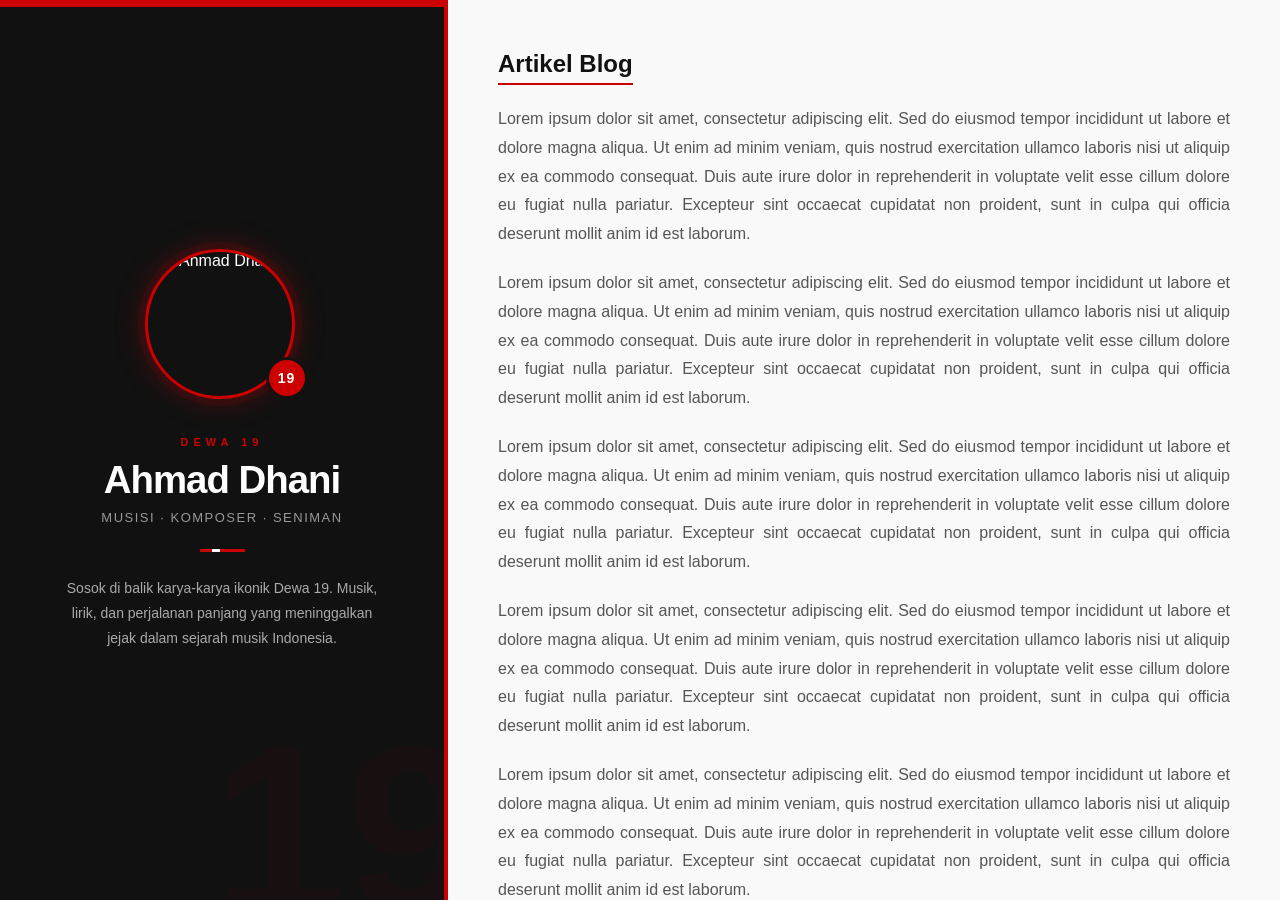
==== blog.html @ 9fcaa922 "init 2" ====
<!doctype html>
<html lang="id">
    <head>
        <meta charset="UTF-8" />
        <meta name="viewport" content="width=device-width, initial-scale=1.0" />
        <title>Ahmad Dhani - Portofolio</title>
        <link rel="stylesheet" href="blog.css" />
    </head>
    <body>
        <div class="container">
            <aside class="sidebar">
                <div class="profile-wrapper">
                    <img
                        src="https://ui-avatars.com/api/?name=Ahmad+Dhani&background=cc0000&color=fff&size=150"
                        alt="Ahmad Dhani"
                        class="profile-img"
                    />
                    <span class="profile-number">19</span>
                </div>

                <div class="sidebar-content">
                    <span class="eyebrow">DEWA 19</span>

                    <h1>Ahmad Dhani</h1>

                    <h2>Musisi · Komposer · Seniman</h2>

                    <div class="divider"></div>

                    <p>
                        Sosok di balik karya-karya ikonik Dewa 19. Musik, lirik, dan perjalanan
                        panjang yang meninggalkan jejak dalam sejarah musik Indonesia.
                    </p>
                </div>
            </aside>

            <main class="main-content">
                <!-- ngoding untuk landing, cv dan blog disini -->
                <!-- lorem ipsum hapusin semua kalau udah -->
                <h3>Artikel Blog</h3>

                <p>
                    Lorem ipsum dolor sit amet, consectetur adipiscing elit. Sed do eiusmod tempor
                    incididunt ut labore et dolore magna aliqua. Ut enim ad minim veniam, quis
                    nostrud exercitation ullamco laboris nisi ut aliquip ex ea commodo consequat.
                    Duis aute irure dolor in reprehenderit in voluptate velit esse cillum dolore eu
                    fugiat nulla pariatur. Excepteur sint occaecat cupidatat non proident, sunt in
                    culpa qui officia deserunt mollit anim id est laborum.
                </p>
                <p>
                    Lorem ipsum dolor sit amet, consectetur adipiscing elit. Sed do eiusmod tempor
                    incididunt ut labore et dolore magna aliqua. Ut enim ad minim veniam, quis
                    nostrud exercitation ullamco laboris nisi ut aliquip ex ea commodo consequat.
                    Duis aute irure dolor in reprehenderit in voluptate velit esse cillum dolore eu
                    fugiat nulla pariatur. Excepteur sint occaecat cupidatat non proident, sunt in
                    culpa qui officia deserunt mollit anim id est laborum.
                </p>
                <p>
                    Lorem ipsum dolor sit amet, consectetur adipiscing elit. Sed do eiusmod tempor
                    incididunt ut labore et dolore magna aliqua. Ut enim ad minim veniam, quis
                    nostrud exercitation ullamco laboris nisi ut aliquip ex ea commodo consequat.
                    Duis aute irure dolor in reprehenderit in voluptate velit esse cillum dolore eu
                    fugiat nulla pariatur. Excepteur sint occaecat cupidatat non proident, sunt in
                    culpa qui officia deserunt mollit anim id est laborum.
                </p>
                <p>
                    Lorem ipsum dolor sit amet, consectetur adipiscing elit. Sed do eiusmod tempor
                    incididunt ut labore et dolore magna aliqua. Ut enim ad minim veniam, quis
                    nostrud exercitation ullamco laboris nisi ut aliquip ex ea commodo consequat.
                    Duis aute irure dolor in reprehenderit in voluptate velit esse cillum dolore eu
                    fugiat nulla pariatur. Excepteur sint occaecat cupidatat non proident, sunt in
                    culpa qui officia deserunt mollit anim id est laborum.
                </p>
                <p>
                    Lorem ipsum dolor sit amet, consectetur adipiscing elit. Sed do eiusmod tempor
                    incididunt ut labore et dolore magna aliqua. Ut enim ad minim veniam, quis
                    nostrud exercitation ullamco laboris nisi ut aliquip ex ea commodo consequat.
                    Duis aute irure dolor in reprehenderit in voluptate velit esse cillum dolore eu
                    fugiat nulla pariatur. Excepteur sint occaecat cupidatat non proident, sunt in
                    culpa qui officia deserunt mollit anim id est laborum.
                </p>
                <p>
                    Lorem ipsum dolor sit amet, consectetur adipiscing elit. Sed do eiusmod tempor
                    incididunt ut labore et dolore magna aliqua. Ut enim ad minim veniam, quis
                    nostrud exercitation ullamco laboris nisi ut aliquip ex ea commodo consequat.
                    Duis aute irure dolor in reprehenderit in voluptate velit esse cillum dolore eu
                    fugiat nulla pariatur. Excepteur sint occaecat cupidatat non proident, sunt in
                    culpa qui officia deserunt mollit anim id est laborum.
                </p>
                <p>
                    Lorem ipsum dolor sit amet, consectetur adipiscing elit. Sed do eiusmod tempor
                    incididunt ut labore et dolore magna aliqua. Ut enim ad minim veniam, quis
                    nostrud exercitation ullamco laboris nisi ut aliquip ex ea commodo consequat.
                    Duis aute irure dolor in reprehenderit in voluptate velit esse cillum dolore eu
                    fugiat nulla pariatur. Excepteur sint occaecat cupidatat non proident, sunt in
                    culpa qui officia deserunt mollit anim id est laborum.
                </p>
                <p>
                    Lorem ipsum dolor sit amet, consectetur adipiscing elit. Sed do eiusmod tempor
                    incididunt ut labore et dolore magna aliqua. Ut enim ad minim veniam, quis
                    nostrud exercitation ullamco laboris nisi ut aliquip ex ea commodo consequat.
                    Duis aute irure dolor in reprehenderit in voluptate velit esse cillum dolore eu
                    fugiat nulla pariatur. Excepteur sint occaecat cupidatat non proident, sunt in
                    culpa qui officia deserunt mollit anim id est laborum.
                </p>
                <p>
                    Lorem ipsum dolor sit amet, consectetur adipiscing elit. Sed do eiusmod tempor
                    incididunt ut labore et dolore magna aliqua. Ut enim ad minim veniam, quis
                    nostrud exercitation ullamco laboris nisi ut aliquip ex ea commodo consequat.
                    Duis aute irure dolor in reprehenderit in voluptate velit esse cillum dolore eu
                    fugiat nulla pariatur. Excepteur sint occaecat cupidatat non proident, sunt in
                    culpa qui officia deserunt mollit anim id est laborum.
                </p>
                <p>
                    Lorem ipsum dolor sit amet, consectetur adipiscing elit. Sed do eiusmod tempor
                    incididunt ut labore et dolore magna aliqua. Ut enim ad minim veniam, quis
                    nostrud exercitation ullamco laboris nisi ut aliquip ex ea commodo consequat.
                    Duis aute irure dolor in reprehenderit in voluptate velit esse cillum dolore eu
                    fugiat nulla pariatur. Excepteur sint occaecat cupidatat non proident, sunt in
                    culpa qui officia deserunt mollit anim id est laborum.
                </p>
                <p>
                    Lorem ipsum dolor sit amet, consectetur adipiscing elit. Sed do eiusmod tempor
                    incididunt ut labore et dolore magna aliqua. Ut enim ad minim veniam, quis
                    nostrud exercitation ullamco laboris nisi ut aliquip ex ea commodo consequat.
                    Duis aute irure dolor in reprehenderit in voluptate velit esse cillum dolore eu
                    fugiat nulla pariatur. Excepteur sint occaecat cupidatat non proident, sunt in
                    culpa qui officia deserunt mollit anim id est laborum.
                </p>
                <p>
                    Lorem ipsum dolor sit amet, consectetur adipiscing elit. Sed do eiusmod tempor
                    incididunt ut labore et dolore magna aliqua. Ut enim ad minim veniam, quis
                    nostrud exercitation ullamco laboris nisi ut aliquip ex ea commodo consequat.
                    Duis aute irure dolor in reprehenderit in voluptate velit esse cillum dolore eu
                    fugiat nulla pariatur. Excepteur sint occaecat cupidatat non proident, sunt in
                    culpa qui officia deserunt mollit anim id est laborum.
                </p>
                <p>
                    Lorem ipsum dolor sit amet, consectetur adipiscing elit. Sed do eiusmod tempor
                    incididunt ut labore et dolore magna aliqua. Ut enim ad minim veniam, quis
                    nostrud exercitation ullamco laboris nisi ut aliquip ex ea commodo consequat.
                    Duis aute irure dolor in reprehenderit in voluptate velit esse cillum dolore eu
                    fugiat nulla pariatur. Excepteur sint occaecat cupidatat non proident, sunt in
                    culpa qui officia deserunt mollit anim id est laborum.
                </p>
                <p>
                    Lorem ipsum dolor sit amet, consectetur adipiscing elit. Sed do eiusmod tempor
                    incididunt ut labore et dolore magna aliqua. Ut enim ad minim veniam, quis
                    nostrud exercitation ullamco laboris nisi ut aliquip ex ea commodo consequat.
                    Duis aute irure dolor in reprehenderit in voluptate velit esse cillum dolore eu
                    fugiat nulla pariatur. Excepteur sint occaecat cupidatat non proident, sunt in
                    culpa qui officia deserunt mollit anim id est laborum.
                </p>
                <p>
                    Lorem ipsum dolor sit amet, consectetur adipiscing elit. Sed do eiusmod tempor
                    incididunt ut labore et dolore magna aliqua. Ut enim ad minim veniam, quis
                    nostrud exercitation ullamco laboris nisi ut aliquip ex ea commodo consequat.
                    Duis aute irure dolor in reprehenderit in voluptate velit esse cillum dolore eu
                    fugiat nulla pariatur. Excepteur sint occaecat cupidatat non proident, sunt in
                    culpa qui officia deserunt mollit anim id est laborum.
                </p>
                <p>
                    Lorem ipsum dolor sit amet, consectetur adipiscing elit. Sed do eiusmod tempor
                    incididunt ut labore et dolore magna aliqua. Ut enim ad minim veniam, quis
                    nostrud exercitation ullamco laboris nisi ut aliquip ex ea commodo consequat.
                    Duis aute irure dolor in reprehenderit in voluptate velit esse cillum dolore eu
                    fugiat nulla pariatur. Excepteur sint occaecat cupidatat non proident, sunt in
                    culpa qui officia deserunt mollit anim id est laborum.
                </p>
                <p>
                    Lorem ipsum dolor sit amet, consectetur adipiscing elit. Sed do eiusmod tempor
                    incididunt ut labore et dolore magna aliqua. Ut enim ad minim veniam, quis
                    nostrud exercitation ullamco laboris nisi ut aliquip ex ea commodo consequat.
                    Duis aute irure dolor in reprehenderit in voluptate velit esse cillum dolore eu
                    fugiat nulla pariatur. Excepteur sint occaecat cupidatat non proident, sunt in
                    culpa qui officia deserunt mollit anim id est laborum.
                </p>
                <p>
                    Lorem ipsum dolor sit amet, consectetur adipiscing elit. Sed do eiusmod tempor
                    incididunt ut labore et dolore magna aliqua. Ut enim ad minim veniam, quis
                    nostrud exercitation ullamco laboris nisi ut aliquip ex ea commodo consequat.
                    Duis aute irure dolor in reprehenderit in voluptate velit esse cillum dolore eu
                    fugiat nulla pariatur. Excepteur sint occaecat cupidatat non proident, sunt in
                    culpa qui officia deserunt mollit anim id est laborum.
                </p>
                <p>
                    Lorem ipsum dolor sit amet, consectetur adipiscing elit. Sed do eiusmod tempor
                    incididunt ut labore et dolore magna aliqua. Ut enim ad minim veniam, quis
                    nostrud exercitation ullamco laboris nisi ut aliquip ex ea commodo consequat.
                    Duis aute irure dolor in reprehenderit in voluptate velit esse cillum dolore eu
                    fugiat nulla pariatur. Excepteur sint occaecat cupidatat non proident, sunt in
                    culpa qui officia deserunt mollit anim id est laborum.
                </p>
                <p>
                    Lorem ipsum dolor sit amet, consectetur adipiscing elit. Sed do eiusmod tempor
                    incididunt ut labore et dolore magna aliqua. Ut enim ad minim veniam, quis
                    nostrud exercitation ullamco laboris nisi ut aliquip ex ea commodo consequat.
                    Duis aute irure dolor in reprehenderit in voluptate velit esse cillum dolore eu
                    fugiat nulla pariatur. Excepteur sint occaecat cupidatat non proident, sunt in
                    culpa qui officia deserunt mollit anim id est laborum.
                </p>
                <!-- Batas 20 paragraf pertama, sisanya bisa Anda copy-paste sendiri jika ingin lebih panjang -->
            </main>
        </div>
    </body>
</html>
---- blog.css ----
* {
    margin: 0;
    padding: 0;
    box-sizing: border-box;
}

body {
    font-family: 'Segoe UI', Tahoma, Geneva, Verdana, sans-serif;
    color: #333;
    overflow: hidden;
}

.container {
    display: flex;
    height: 100vh;
    width: 100%;
}
.sidebar {
    width: 35%;
    min-height: 100vh;

    background: #111111;
    color: #ffffff;

    display: flex;
    flex-direction: column;
    justify-content: center;
    align-items: center;

    text-align: center;
    padding: 50px 30px;

    position: relative;
    overflow: hidden;

    border-right: 4px solid #cc0000;
}

.sidebar::before {
    content: '';
    position: absolute;

    top: 0;
    left: 0;

    width: 100%;
    height: 7px;

    background: #cc0000;
}

.sidebar::after {
    content: '19';

    position: absolute;
    right: -35px;
    bottom: -50px;

    font-size: 240px;
    font-weight: 900;
    line-height: 1;

    color: rgba(204, 0, 0, 0.04);

    pointer-events: none;
}

.profile-wrapper {
    position: relative;

    width: 155px;
    height: 155px;

    margin-bottom: 28px;

    z-index: 2;
}

.profile-img {
    width: 150px;
    height: 150px;

    object-fit: cover;

    border-radius: 50%;

    border: 3px solid #cc0000;

    box-shadow:
        0 0 0 7px rgba(204, 0, 0, 0.08),
        0 0 30px rgba(204, 0, 0, 0.35);

    display: block;
}

.profile-number {
    position: absolute;

    right: -8px;
    bottom: 5px;

    width: 42px;
    height: 42px;

    display: flex;
    align-items: center;
    justify-content: center;

    background: #cc0000;
    color: #ffffff;

    border: 3px solid #111111;
    border-radius: 50%;

    font-size: 14px;
    font-weight: 800;

    letter-spacing: 1px;
}

.sidebar-content {
    position: relative;
    z-index: 2;

    max-width: 400px;
}

.eyebrow {
    display: inline-block;

    margin-bottom: 10px;

    color: #cc0000;

    font-size: 11px;
    font-weight: 800;

    letter-spacing: 5px;
}

.sidebar h1 {
    margin: 0 0 8px;

    font-size: clamp(28px, 3vw, 42px);

    font-weight: 800;

    letter-spacing: -1px;

    color: #ffffff;
}

.sidebar h2 {
    margin: 0;

    color: #999999;

    font-size: 13px;
    font-weight: 400;

    letter-spacing: 1.5px;
    text-transform: uppercase;
}

.divider {
    width: 45px;
    height: 3px;

    margin: 24px auto;

    background: #cc0000;

    position: relative;
}

.divider::after {
    content: '';

    position: absolute;

    left: 12px;
    top: 0;

    width: 8px;
    height: 3px;

    background: #ffffff;
}

.sidebar p {
    margin: 0 auto;

    max-width: 330px;

    color: #aaa;

    font-size: 14px;
    line-height: 1.8;

    font-weight: 400;
}

.main-content {
    width: 65%;
    height: 100vh;
    overflow-y: auto;
    padding: 50px;
    background-color: #f9f9f9;
}

.main-content h3 {
    font-size: 24px;
    color: #111;
    margin-bottom: 20px;
    border-bottom: 2px solid #cc0000;
    display: inline-block;
    padding-bottom: 5px;
}

.main-content p {
    font-size: 16px;
    line-height: 1.8;
    color: #555;
    margin-bottom: 20px;
    text-align: justify;
}

.main-content::-webkit-scrollbar {
    width: 10px;
}
.main-content::-webkit-scrollbar-track {
    background: #e0e0e0;
}
.main-content::-webkit-scrollbar-thumb {
    background: #cc0000;
    border-radius: 5px;
}
.main-content::-webkit-scrollbar-thumb:hover {
    background: #990000;
}

@media (max-width: 768px) {
    .sidebar {
        width: 100%;
        min-height: auto;

        padding: 50px 25px 80px;

        border-right: none;
        border-bottom: 4px solid #cc0000;
    }

    .sidebar::after {
        font-size: 180px;
    }

    .profile-wrapper {
        margin-bottom: 22px;
    }

    .sidebar h1 {
        font-size: 32px;
    }

    .sidebar p {
        max-width: 90%;
    }

    .dewa-mark {
        left: 50%;
        transform: translateX(-50%);
        bottom: 20px;
    }
}
@media (max-width: 768px) {
    .container {
        flex-direction: column;
        overflow-y: auto;
    }
    .sidebar {
        width: 100%;
        height: auto;
        padding: 40px 20px;
        border-right: none;
        border-bottom: 5px solid #cc0000;
    }
    .main-content {
        width: 100%;
        height: auto;
        overflow-y: visible;
        padding: 30px 20px;
    }
}
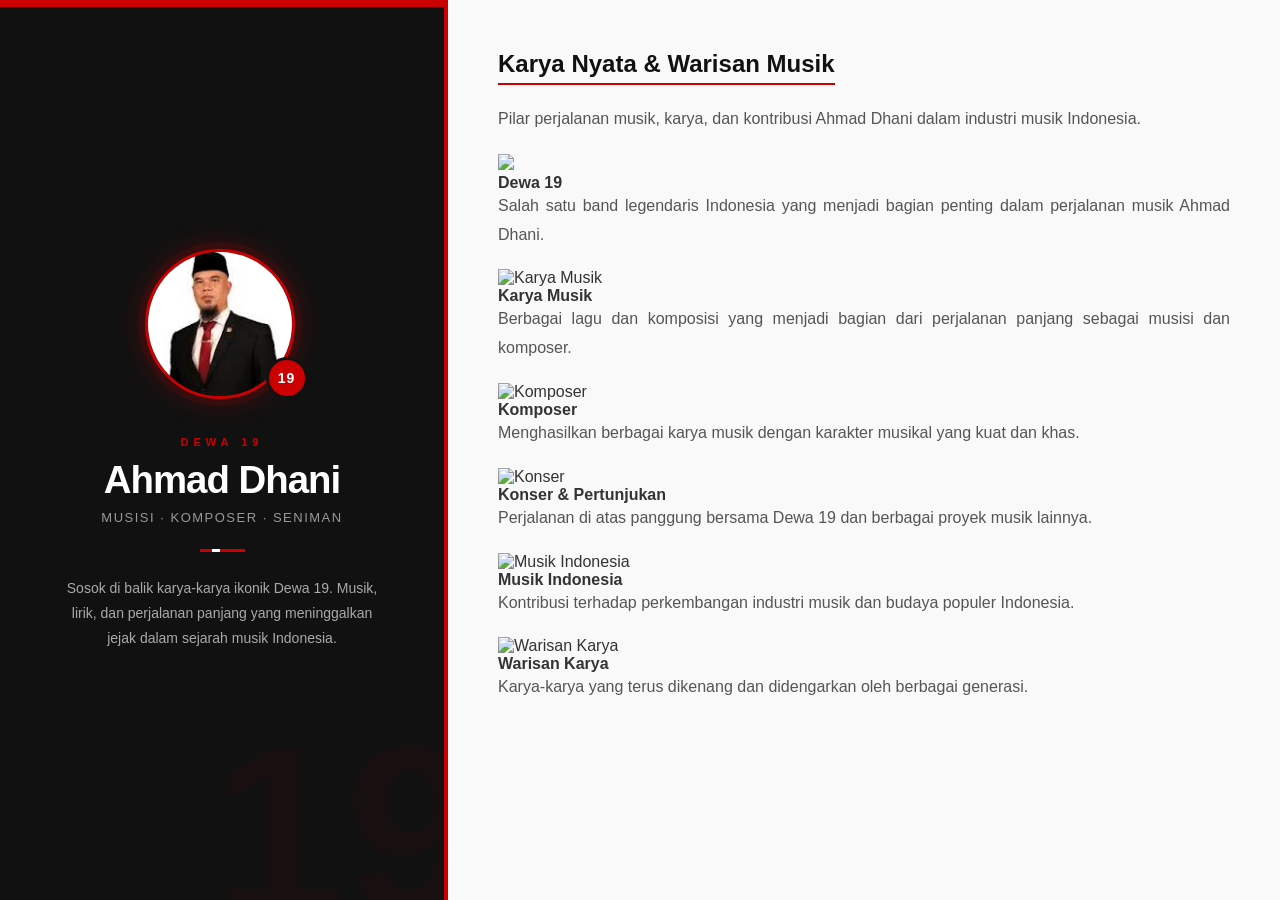
==== commit b81b30e7: "Update blog section" ====
--- a/blog.html
+++ b/blog.html
@@ -1,206 +1,172 @@
-<!doctype html>
+<!DOCTYPE html>
 <html lang="id">
-    <head>
-        <meta charset="UTF-8" />
-        <meta name="viewport" content="width=device-width, initial-scale=1.0" />
-        <title>Ahmad Dhani - Portofolio</title>
-        <link rel="stylesheet" href="blog.css" />
-    </head>
-    <body>
-        <div class="container">
-            <aside class="sidebar">
-                <div class="profile-wrapper">
+
+<head>
+    <meta charset="UTF-8">
+    <meta name="viewport" content="width=device-width, initial-scale=1.0">
+
+    <title>Ahmad Dhani - Portofolio</title>
+
+    <link rel="stylesheet" href="style.css">
+</head>
+
+<body>
+
+    <div class="container">
+        <aside class="sidebar">
+            <div class="profile-wrapper">
+                <img
+                    src="[data-uri]"
+                    alt="Foto Ahmad Dhani"
+                    class="profile-img">
+
+                <span class="profile-number">19</span>
+            </div>
+
+
+            <div class="sidebar-content">
+                <span class="eyebrow">DEWA 19</span>
+                <h1>Ahmad Dhani</h1>
+                <h2>Musisi · Komposer · Seniman</h2>
+                <div class="divider"></div>
+                <p>
+                    Sosok di balik karya-karya ikonik Dewa 19.
+                    Musik, lirik, dan perjalanan panjang yang
+                    meninggalkan jejak dalam sejarah musik Indonesia.
+                </p>
+            </div>
+        </aside>
+
+
+       
+        <main class="main-content">
+
+            <header class="main-header">
+
+                <h3>Karya Nyata & Warisan Musik</h3>
+
+                <p>
+                    Pilar perjalanan musik, karya, dan kontribusi
+                    Ahmad Dhani dalam industri musik Indonesia.
+                </p>
+
+            </header>
+
+
+            <section class="cards">
+                <div class="card">
+
                     <img
-                        src="https://ui-avatars.com/api/?name=Ahmad+Dhani&background=cc0000&color=fff&size=150"
-                        alt="Ahmad Dhani"
-                        class="profile-img"
-                    />
-                    <span class="profile-number">19</span>
+                        src="https://awsimages.detik.net.id/community/media/visual/2022/11/06/konser-30-tahun-berkarya-aksi-dewa-19-hibur-penonton-di-padang.jpeg?w=700&q=90">
+
+                    <h4>Dewa 19</h4>
+
+                    <p>
+                        Salah satu band legendaris Indonesia yang
+                        menjadi bagian penting dalam perjalanan
+                        musik Ahmad Dhani.
+                    </p>
+
                 </div>
 
-                <div class="sidebar-content">
-                    <span class="eyebrow">DEWA 19</span>
 
-                    <h1>Ahmad Dhani</h1>
+            
+                <div class="card">
 
-                    <h2>Musisi · Komposer · Seniman</h2>
+                    <img
+                        src="https://encrypted-tbn0.gstatic.com/images?q=tbn:ANd9GcSoYhYUMNR6bCYEuR8mfa1yxv3ZoTGY6AblwGaGUa2uTg&s=10"
+                        alt="Karya Musik"
+                    >
 
-                    <div class="divider"></div>
+                    <h4>Karya Musik</h4>
 
                     <p>
-                        Sosok di balik karya-karya ikonik Dewa 19. Musik, lirik, dan perjalanan
-                        panjang yang meninggalkan jejak dalam sejarah musik Indonesia.
+                        Berbagai lagu dan komposisi yang menjadi
+                        bagian dari perjalanan panjang sebagai
+                        musisi dan komposer.
                     </p>
+
                 </div>
-            </aside>
 
-            <main class="main-content">
-                <!-- ngoding untuk landing, cv dan blog disini -->
-                <!-- lorem ipsum hapusin semua kalau udah -->
-                <h3>Artikel Blog</h3>
 
-                <p>
-                    Lorem ipsum dolor sit amet, consectetur adipiscing elit. Sed do eiusmod tempor
-                    incididunt ut labore et dolore magna aliqua. Ut enim ad minim veniam, quis
-                    nostrud exercitation ullamco laboris nisi ut aliquip ex ea commodo consequat.
-                    Duis aute irure dolor in reprehenderit in voluptate velit esse cillum dolore eu
-                    fugiat nulla pariatur. Excepteur sint occaecat cupidatat non proident, sunt in
-                    culpa qui officia deserunt mollit anim id est laborum.
-                </p>
-                <p>
-                    Lorem ipsum dolor sit amet, consectetur adipiscing elit. Sed do eiusmod tempor
-                    incididunt ut labore et dolore magna aliqua. Ut enim ad minim veniam, quis
-                    nostrud exercitation ullamco laboris nisi ut aliquip ex ea commodo consequat.
-                    Duis aute irure dolor in reprehenderit in voluptate velit esse cillum dolore eu
-                    fugiat nulla pariatur. Excepteur sint occaecat cupidatat non proident, sunt in
-                    culpa qui officia deserunt mollit anim id est laborum.
-                </p>
-                <p>
-                    Lorem ipsum dolor sit amet, consectetur adipiscing elit. Sed do eiusmod tempor
-                    incididunt ut labore et dolore magna aliqua. Ut enim ad minim veniam, quis
-                    nostrud exercitation ullamco laboris nisi ut aliquip ex ea commodo consequat.
-                    Duis aute irure dolor in reprehenderit in voluptate velit esse cillum dolore eu
-                    fugiat nulla pariatur. Excepteur sint occaecat cupidatat non proident, sunt in
-                    culpa qui officia deserunt mollit anim id est laborum.
-                </p>
-                <p>
-                    Lorem ipsum dolor sit amet, consectetur adipiscing elit. Sed do eiusmod tempor
-                    incididunt ut labore et dolore magna aliqua. Ut enim ad minim veniam, quis
-                    nostrud exercitation ullamco laboris nisi ut aliquip ex ea commodo consequat.
-                    Duis aute irure dolor in reprehenderit in voluptate velit esse cillum dolore eu
-                    fugiat nulla pariatur. Excepteur sint occaecat cupidatat non proident, sunt in
-                    culpa qui officia deserunt mollit anim id est laborum.
-                </p>
-                <p>
-                    Lorem ipsum dolor sit amet, consectetur adipiscing elit. Sed do eiusmod tempor
-                    incididunt ut labore et dolore magna aliqua. Ut enim ad minim veniam, quis
-                    nostrud exercitation ullamco laboris nisi ut aliquip ex ea commodo consequat.
-                    Duis aute irure dolor in reprehenderit in voluptate velit esse cillum dolore eu
-                    fugiat nulla pariatur. Excepteur sint occaecat cupidatat non proident, sunt in
-                    culpa qui officia deserunt mollit anim id est laborum.
-                </p>
-                <p>
-                    Lorem ipsum dolor sit amet, consectetur adipiscing elit. Sed do eiusmod tempor
-                    incididunt ut labore et dolore magna aliqua. Ut enim ad minim veniam, quis
-                    nostrud exercitation ullamco laboris nisi ut aliquip ex ea commodo consequat.
-                    Duis aute irure dolor in reprehenderit in voluptate velit esse cillum dolore eu
-                    fugiat nulla pariatur. Excepteur sint occaecat cupidatat non proident, sunt in
-                    culpa qui officia deserunt mollit anim id est laborum.
-                </p>
-                <p>
-                    Lorem ipsum dolor sit amet, consectetur adipiscing elit. Sed do eiusmod tempor
-                    incididunt ut labore et dolore magna aliqua. Ut enim ad minim veniam, quis
-                    nostrud exercitation ullamco laboris nisi ut aliquip ex ea commodo consequat.
-                    Duis aute irure dolor in reprehenderit in voluptate velit esse cillum dolore eu
-                    fugiat nulla pariatur. Excepteur sint occaecat cupidatat non proident, sunt in
-                    culpa qui officia deserunt mollit anim id est laborum.
-                </p>
-                <p>
-                    Lorem ipsum dolor sit amet, consectetur adipiscing elit. Sed do eiusmod tempor
-                    incididunt ut labore et dolore magna aliqua. Ut enim ad minim veniam, quis
-                    nostrud exercitation ullamco laboris nisi ut aliquip ex ea commodo consequat.
-                    Duis aute irure dolor in reprehenderit in voluptate velit esse cillum dolore eu
-                    fugiat nulla pariatur. Excepteur sint occaecat cupidatat non proident, sunt in
-                    culpa qui officia deserunt mollit anim id est laborum.
-                </p>
-                <p>
-                    Lorem ipsum dolor sit amet, consectetur adipiscing elit. Sed do eiusmod tempor
-                    incididunt ut labore et dolore magna aliqua. Ut enim ad minim veniam, quis
-                    nostrud exercitation ullamco laboris nisi ut aliquip ex ea commodo consequat.
-                    Duis aute irure dolor in reprehenderit in voluptate velit esse cillum dolore eu
-                    fugiat nulla pariatur. Excepteur sint occaecat cupidatat non proident, sunt in
-                    culpa qui officia deserunt mollit anim id est laborum.
-                </p>
-                <p>
-                    Lorem ipsum dolor sit amet, consectetur adipiscing elit. Sed do eiusmod tempor
-                    incididunt ut labore et dolore magna aliqua. Ut enim ad minim veniam, quis
-                    nostrud exercitation ullamco laboris nisi ut aliquip ex ea commodo consequat.
-                    Duis aute irure dolor in reprehenderit in voluptate velit esse cillum dolore eu
-                    fugiat nulla pariatur. Excepteur sint occaecat cupidatat non proident, sunt in
-                    culpa qui officia deserunt mollit anim id est laborum.
-                </p>
-                <p>
-                    Lorem ipsum dolor sit amet, consectetur adipiscing elit. Sed do eiusmod tempor
-                    incididunt ut labore et dolore magna aliqua. Ut enim ad minim veniam, quis
-                    nostrud exercitation ullamco laboris nisi ut aliquip ex ea commodo consequat.
-                    Duis aute irure dolor in reprehenderit in voluptate velit esse cillum dolore eu
-                    fugiat nulla pariatur. Excepteur sint occaecat cupidatat non proident, sunt in
-                    culpa qui officia deserunt mollit anim id est laborum.
-                </p>
-                <p>
-                    Lorem ipsum dolor sit amet, consectetur adipiscing elit. Sed do eiusmod tempor
-                    incididunt ut labore et dolore magna aliqua. Ut enim ad minim veniam, quis
-                    nostrud exercitation ullamco laboris nisi ut aliquip ex ea commodo consequat.
-                    Duis aute irure dolor in reprehenderit in voluptate velit esse cillum dolore eu
-                    fugiat nulla pariatur. Excepteur sint occaecat cupidatat non proident, sunt in
-                    culpa qui officia deserunt mollit anim id est laborum.
-                </p>
-                <p>
-                    Lorem ipsum dolor sit amet, consectetur adipiscing elit. Sed do eiusmod tempor
-                    incididunt ut labore et dolore magna aliqua. Ut enim ad minim veniam, quis
-                    nostrud exercitation ullamco laboris nisi ut aliquip ex ea commodo consequat.
-                    Duis aute irure dolor in reprehenderit in voluptate velit esse cillum dolore eu
-                    fugiat nulla pariatur. Excepteur sint occaecat cupidatat non proident, sunt in
-                    culpa qui officia deserunt mollit anim id est laborum.
-                </p>
-                <p>
-                    Lorem ipsum dolor sit amet, consectetur adipiscing elit. Sed do eiusmod tempor
-                    incididunt ut labore et dolore magna aliqua. Ut enim ad minim veniam, quis
-                    nostrud exercitation ullamco laboris nisi ut aliquip ex ea commodo consequat.
-                    Duis aute irure dolor in reprehenderit in voluptate velit esse cillum dolore eu
-                    fugiat nulla pariatur. Excepteur sint occaecat cupidatat non proident, sunt in
-                    culpa qui officia deserunt mollit anim id est laborum.
-                </p>
-                <p>
-                    Lorem ipsum dolor sit amet, consectetur adipiscing elit. Sed do eiusmod tempor
-                    incididunt ut labore et dolore magna aliqua. Ut enim ad minim veniam, quis
-                    nostrud exercitation ullamco laboris nisi ut aliquip ex ea commodo consequat.
-                    Duis aute irure dolor in reprehenderit in voluptate velit esse cillum dolore eu
-                    fugiat nulla pariatur. Excepteur sint occaecat cupidatat non proident, sunt in
-                    culpa qui officia deserunt mollit anim id est laborum.
-                </p>
-                <p>
-                    Lorem ipsum dolor sit amet, consectetur adipiscing elit. Sed do eiusmod tempor
-                    incididunt ut labore et dolore magna aliqua. Ut enim ad minim veniam, quis
-                    nostrud exercitation ullamco laboris nisi ut aliquip ex ea commodo consequat.
-                    Duis aute irure dolor in reprehenderit in voluptate velit esse cillum dolore eu
-                    fugiat nulla pariatur. Excepteur sint occaecat cupidatat non proident, sunt in
-                    culpa qui officia deserunt mollit anim id est laborum.
-                </p>
-                <p>
-                    Lorem ipsum dolor sit amet, consectetur adipiscing elit. Sed do eiusmod tempor
-                    incididunt ut labore et dolore magna aliqua. Ut enim ad minim veniam, quis
-                    nostrud exercitation ullamco laboris nisi ut aliquip ex ea commodo consequat.
-                    Duis aute irure dolor in reprehenderit in voluptate velit esse cillum dolore eu
-                    fugiat nulla pariatur. Excepteur sint occaecat cupidatat non proident, sunt in
-                    culpa qui officia deserunt mollit anim id est laborum.
-                </p>
-                <p>
-                    Lorem ipsum dolor sit amet, consectetur adipiscing elit. Sed do eiusmod tempor
-                    incididunt ut labore et dolore magna aliqua. Ut enim ad minim veniam, quis
-                    nostrud exercitation ullamco laboris nisi ut aliquip ex ea commodo consequat.
-                    Duis aute irure dolor in reprehenderit in voluptate velit esse cillum dolore eu
-                    fugiat nulla pariatur. Excepteur sint occaecat cupidatat non proident, sunt in
-                    culpa qui officia deserunt mollit anim id est laborum.
-                </p>
-                <p>
-                    Lorem ipsum dolor sit amet, consectetur adipiscing elit. Sed do eiusmod tempor
-                    incididunt ut labore et dolore magna aliqua. Ut enim ad minim veniam, quis
-                    nostrud exercitation ullamco laboris nisi ut aliquip ex ea commodo consequat.
-                    Duis aute irure dolor in reprehenderit in voluptate velit esse cillum dolore eu
-                    fugiat nulla pariatur. Excepteur sint occaecat cupidatat non proident, sunt in
-                    culpa qui officia deserunt mollit anim id est laborum.
-                </p>
-                <p>
-                    Lorem ipsum dolor sit amet, consectetur adipiscing elit. Sed do eiusmod tempor
-                    incididunt ut labore et dolore magna aliqua. Ut enim ad minim veniam, quis
-                    nostrud exercitation ullamco laboris nisi ut aliquip ex ea commodo consequat.
-                    Duis aute irure dolor in reprehenderit in voluptate velit esse cillum dolore eu
-                    fugiat nulla pariatur. Excepteur sint occaecat cupidatat non proident, sunt in
-                    culpa qui officia deserunt mollit anim id est laborum.
-                </p>
-                <!-- Batas 20 paragraf pertama, sisanya bisa Anda copy-paste sendiri jika ingin lebih panjang -->
-            </main>
-        </div>
-    </body>
-</html>
+                
+                <div class="card">
+
+                    <img
+                        src="https://dewatiket.id/blog/wp-content/uploads/2023/05/Lagu-ciptaan-Ahmad-Dhani.jpg"
+                        alt="Komposer"
+                    >
+
+                    <h4>Komposer</h4>
+
+                    <p>
+                        Menghasilkan berbagai karya musik dengan
+                        karakter musikal yang kuat dan khas.
+                    </p>
+
+                </div>
+
+
+              
+                <div class="card">
+
+                    <img
+                        src="https://media.suara.com/pictures/970x544/2023/07/29/20800-kontroversi-ahmad-dhani-instagramatahmaddhaniofficial.jpg"
+                        alt="Konser"
+                    >
+
+                    <h4>Konser & Pertunjukan</h4>
+
+                    <p>
+                        Perjalanan di atas panggung bersama
+                        Dewa 19 dan berbagai proyek musik lainnya.
+                    </p>
+
+                </div>
+
+
+               
+                <div class="card">
+
+                    <img
+                        src="https://media.suara.com/pictures/970x544/2023/07/29/20800-kontroversi-ahmad-dhani-instagramatahmaddhaniofficial.jpg"
+                        alt="Musik Indonesia"
+                    >
+
+                    <h4>Musik Indonesia</h4>
+
+                    <p>
+                        Kontribusi terhadap perkembangan industri
+                        musik dan budaya populer Indonesia.
+                    </p>
+
+                </div>
+
+
+                
+                <div class="card">
+
+                    <img
+                        src="https://media.suara.com/pictures/970x544/2023/07/29/20800-kontroversi-ahmad-dhani-instagramatahmaddhaniofficial.jpg"
+                        alt="Warisan Karya"
+                    >
+
+                    <h4>Warisan Karya</h4>
+
+                    <p>
+                        Karya-karya yang terus dikenang dan
+                        didengarkan oleh berbagai generasi.
+                    </p>
+
+                </div>
+
+
+            </section>
+
+        </main>
+
+    </div>
+
+</body>
+
+</html>
--- a/style.css
+++ b/style.css
@@ -0,0 +1,293 @@
+* {
+    margin: 0;
+    padding: 0;
+    box-sizing: border-box;
+}
+
+body {
+    font-family: 'Segoe UI', Tahoma, Geneva, Verdana, sans-serif;
+    color: #333;
+    overflow: hidden;
+}
+
+.container {
+    display: flex;
+    height: 100vh;
+    width: 100%;
+}
+.sidebar {
+    width: 35%;
+    min-height: 100vh;
+
+    background: #111111;
+    color: #ffffff;
+
+    display: flex;
+    flex-direction: column;
+    justify-content: center;
+    align-items: center;
+
+    text-align: center;
+    padding: 50px 30px;
+
+    position: relative;
+    overflow: hidden;
+
+    border-right: 4px solid #cc0000;
+}
+
+.sidebar::before {
+    content: '';
+    position: absolute;
+
+    top: 0;
+    left: 0;
+
+    width: 100%;
+    height: 7px;
+
+    background: #cc0000;
+}
+
+.sidebar::after {
+    content: '19';
+
+    position: absolute;
+    right: -35px;
+    bottom: -50px;
+
+    font-size: 240px;
+    font-weight: 900;
+    line-height: 1;
+
+    color: rgba(204, 0, 0, 0.04);
+
+    pointer-events: none;
+}
+
+.profile-wrapper {
+    position: relative;
+
+    width: 155px;
+    height: 155px;
+
+    margin-bottom: 28px;
+
+    z-index: 2;
+}
+
+.profile-img {
+    width: 150px;
+    height: 150px;
+
+    object-fit: cover;
+
+    border-radius: 50%;
+
+    border: 3px solid #cc0000;
+
+    box-shadow:
+        0 0 0 7px rgba(204, 0, 0, 0.08),
+        0 0 30px rgba(204, 0, 0, 0.35);
+
+    display: block;
+}
+
+.profile-number {
+    position: absolute;
+
+    right: -8px;
+    bottom: 5px;
+
+    width: 42px;
+    height: 42px;
+
+    display: flex;
+    align-items: center;
+    justify-content: center;
+
+    background: #cc0000;
+    color: #ffffff;
+
+    border: 3px solid #111111;
+    border-radius: 50%;
+
+    font-size: 14px;
+    font-weight: 800;
+
+    letter-spacing: 1px;
+}
+
+.sidebar-content {
+    position: relative;
+    z-index: 2;
+
+    max-width: 400px;
+}
+
+.eyebrow {
+    display: inline-block;
+
+    margin-bottom: 10px;
+
+    color: #cc0000;
+
+    font-size: 11px;
+    font-weight: 800;
+
+    letter-spacing: 5px;
+}
+
+.sidebar h1 {
+    margin: 0 0 8px;
+
+    font-size: clamp(28px, 3vw, 42px);
+
+    font-weight: 800;
+
+    letter-spacing: -1px;
+
+    color: #ffffff;
+}
+
+.sidebar h2 {
+    margin: 0;
+
+    color: #999999;
+
+    font-size: 13px;
+    font-weight: 400;
+
+    letter-spacing: 1.5px;
+    text-transform: uppercase;
+}
+
+.divider {
+    width: 45px;
+    height: 3px;
+
+    margin: 24px auto;
+
+    background: #cc0000;
+
+    position: relative;
+}
+
+.divider::after {
+    content: '';
+
+    position: absolute;
+
+    left: 12px;
+    top: 0;
+
+    width: 8px;
+    height: 3px;
+
+    background: #ffffff;
+}
+
+.sidebar p {
+    margin: 0 auto;
+
+    max-width: 330px;
+
+    color: #aaa;
+
+    font-size: 14px;
+    line-height: 1.8;
+
+    font-weight: 400;
+}
+
+.main-content {
+    width: 65%;
+    height: 100vh;
+    overflow-y: auto;
+    padding: 50px;
+    background-color: #f9f9f9;
+}
+
+.main-content h3 {
+    font-size: 24px;
+    color: #111;
+    margin-bottom: 20px;
+    border-bottom: 2px solid #cc0000;
+    display: inline-block;
+    padding-bottom: 5px;
+}
+
+.main-content p {
+    font-size: 16px;
+    line-height: 1.8;
+    color: #555;
+    margin-bottom: 20px;
+    text-align: justify;
+}
+
+.main-content::-webkit-scrollbar {
+    width: 10px;
+}
+.main-content::-webkit-scrollbar-track {
+    background: #e0e0e0;
+}
+.main-content::-webkit-scrollbar-thumb {
+    background: #cc0000;
+    border-radius: 5px;
+}
+.main-content::-webkit-scrollbar-thumb:hover {
+    background: #990000;
+}
+
+@media (max-width: 768px) {
+    .sidebar {
+        width: 100%;
+        min-height: auto;
+
+        padding: 50px 25px 80px;
+
+        border-right: none;
+        border-bottom: 4px solid #cc0000;
+    }
+
+    .sidebar::after {
+        font-size: 180px;
+    }
+
+    .profile-wrapper {
+        margin-bottom: 22px;
+    }
+
+    .sidebar h1 {
+        font-size: 32px;
+    }
+
+    .sidebar p {
+        max-width: 90%;
+    }
+
+    .dewa-mark {
+        left: 50%;
+        transform: translateX(-50%);
+        bottom: 20px;
+    }
+}
+@media (max-width: 768px) {
+    .container {
+        flex-direction: column;
+        overflow-y: auto;
+    }
+    .sidebar {
+        width: 100%;
+        height: auto;
+        padding: 40px 20px;
+        border-right: none;
+        border-bottom: 5px solid #cc0000;
+    }
+    .main-content {
+        width: 100%;
+        height: auto;
+        overflow-y: visible;
+        padding: 30px 20px;
+    }
+}
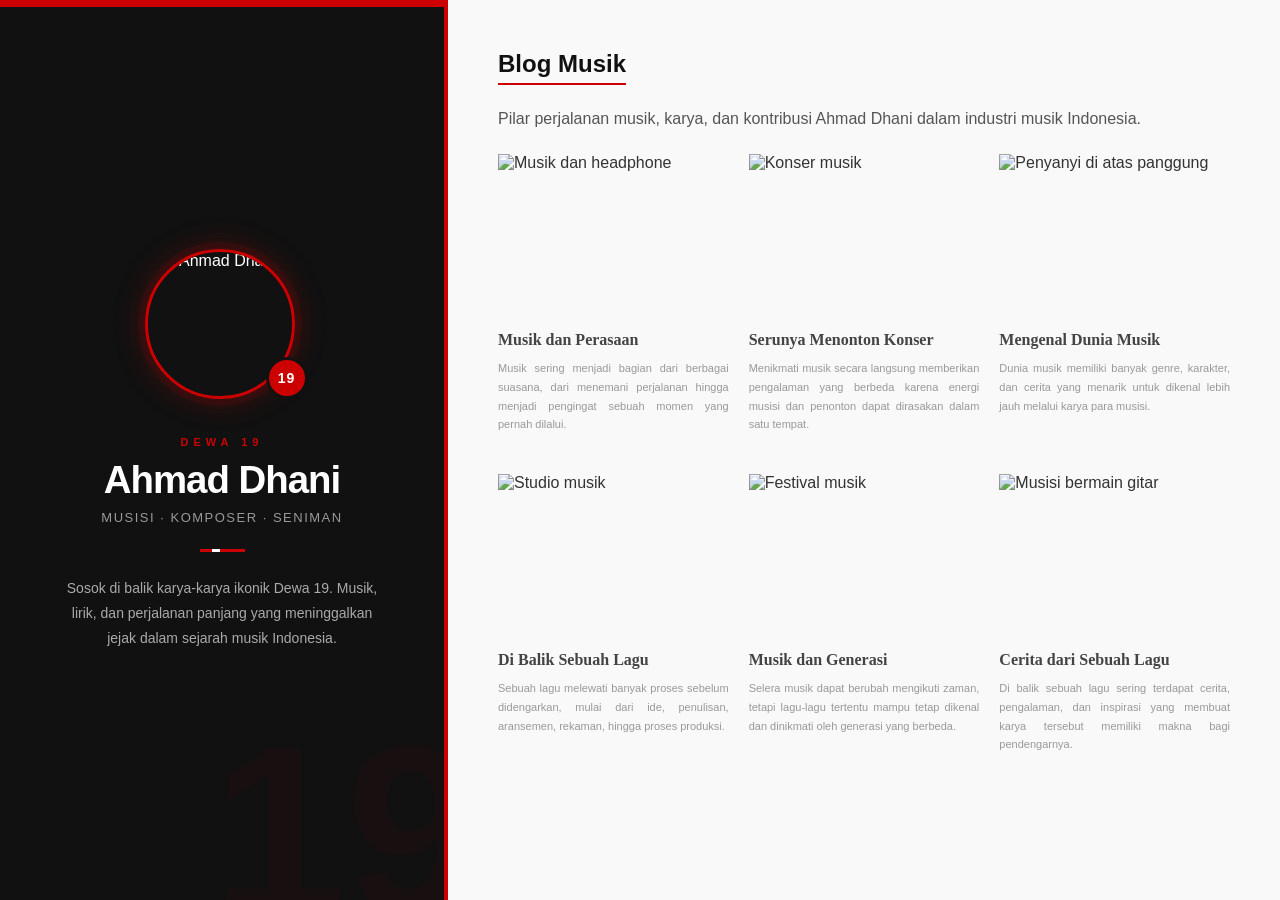
==== commit 8a63543b: "finalize v1" ====
--- a/blog.html
+++ b/blog.html
@@ -1,172 +1,128 @@
-<!DOCTYPE html>
+<!doctype html>
 <html lang="id">
+    <head>
+        <meta charset="UTF-8" />
+        <meta name="viewport" content="width=device-width, initial-scale=1.0" />
 
-<head>
-    <meta charset="UTF-8">
-    <meta name="viewport" content="width=device-width, initial-scale=1.0">
+        <title>Ahmad Dhani - Blog</title>
 
-    <title>Ahmad Dhani - Portofolio</title>
+        <link rel="stylesheet" href="blog.css" />
+    </head>
 
-    <link rel="stylesheet" href="style.css">
-</head>
+    <body>
+        <div class="container">
+            <aside class="sidebar">
+                <div class="profile-wrapper">
+                    <img
+                        src="https://cdn-jjmn.jawapos.com/images/15/2025/04/25/p_0582723001579149555dahmaddhani2-406901586.jpg"
+                        alt="Ahmad Dhani"
+                        class="profile-img"
+                    />
 
-<body>
+                    <span class="profile-number">19</span>
+                </div>
 
-    <div class="container">
-        <aside class="sidebar">
-            <div class="profile-wrapper">
-                <img
-                    src="[data-uri]"
-                    alt="Foto Ahmad Dhani"
-                    class="profile-img">
+                <div class="sidebar-content">
+                    <span class="eyebrow">DEWA 19</span>
+                    <h1>Ahmad Dhani</h1>
+                    <h2>Musisi · Komposer · Seniman</h2>
+                    <div class="divider"></div>
+                    <p>
+                        Sosok di balik karya-karya ikonik Dewa 19. Musik, lirik, dan perjalanan
+                        panjang yang meninggalkan jejak dalam sejarah musik Indonesia.
+                    </p>
+                </div>
+            </aside>
 
-                <span class="profile-number">19</span>
-            </div>
-
-
-            <div class="sidebar-content">
-                <span class="eyebrow">DEWA 19</span>
-                <h1>Ahmad Dhani</h1>
-                <h2>Musisi · Komposer · Seniman</h2>
-                <div class="divider"></div>
-                <p>
-                    Sosok di balik karya-karya ikonik Dewa 19.
-                    Musik, lirik, dan perjalanan panjang yang
-                    meninggalkan jejak dalam sejarah musik Indonesia.
-                </p>
-            </div>
-        </aside>
-
-
-       
-        <main class="main-content">
-
-            <header class="main-header">
-
-                <h3>Karya Nyata & Warisan Musik</h3>
-
-                <p>
-                    Pilar perjalanan musik, karya, dan kontribusi
-                    Ahmad Dhani dalam industri musik Indonesia.
-                </p>
-
-            </header>
-
-
-            <section class="cards">
-                <div class="card">
-
-                    <img
-                        src="https://awsimages.detik.net.id/community/media/visual/2022/11/06/konser-30-tahun-berkarya-aksi-dewa-19-hibur-penonton-di-padang.jpeg?w=700&q=90">
-
-                    <h4>Dewa 19</h4>
+            <main class="main-content">
+                <header class="main-header">
+                    <h3>Blog Musik</h3>
 
                     <p>
-                        Salah satu band legendaris Indonesia yang
-                        menjadi bagian penting dalam perjalanan
-                        musik Ahmad Dhani.
+                        Pilar perjalanan musik, karya, dan kontribusi Ahmad Dhani dalam industri
+                        musik Indonesia.
                     </p>
+                </header>
 
-                </div>
+                <section id="blog">
+                    <section class="cards">
+                        <a href="/detail.html" class="card">
+                            <img
+                                src="https://images.unsplash.com/photo-1516280440614-37939bbacd81?w=800&q=80"
+                                alt="Musik dan headphone"
+                            />
+                            <h4>Musik dan Perasaan</h4>
+                            <p>
+                                Musik sering menjadi bagian dari berbagai suasana, dari menemani
+                                perjalanan hingga menjadi pengingat sebuah momen yang pernah
+                                dilalui.
+                            </p>
+                        </a>
 
+                        <a href="/detail.html" class="card">
+                            <img
+                                src="https://images.unsplash.com/photo-1524368535928-5b5e00ddc76b?w=800&q=80"
+                                alt="Konser musik"
+                            />
+                            <h4>Serunya Menonton Konser</h4>
+                            <p>
+                                Menikmati musik secara langsung memberikan pengalaman yang berbeda
+                                karena energi musisi dan penonton dapat dirasakan dalam satu tempat.
+                            </p>
+                        </a>
 
-            
-                <div class="card">
+                        <a href="/detail.html" class="card">
+                            <img
+                                src="https://images.unsplash.com/photo-1493225457124-a3eb161ffa5f?w=800&q=80"
+                                alt="Penyanyi di atas panggung"
+                            />
+                            <h4>Mengenal Dunia Musik</h4>
+                            <p>
+                                Dunia musik memiliki banyak genre, karakter, dan cerita yang menarik
+                                untuk dikenal lebih jauh melalui karya para musisi.
+                            </p>
+                        </a>
 
-                    <img
-                        src="https://encrypted-tbn0.gstatic.com/images?q=tbn:ANd9GcSoYhYUMNR6bCYEuR8mfa1yxv3ZoTGY6AblwGaGUa2uTg&s=10"
-                        alt="Karya Musik"
-                    >
+                        <a href="/detail.html" class="card">
+                            <img
+                                src="https://images.unsplash.com/photo-1511379938547-c1f69419868d?w=800&q=80"
+                                alt="Studio musik"
+                            />
+                            <h4>Di Balik Sebuah Lagu</h4>
+                            <p>
+                                Sebuah lagu melewati banyak proses sebelum didengarkan, mulai dari
+                                ide, penulisan, aransemen, rekaman, hingga proses produksi.
+                            </p>
+                        </a>
 
-                    <h4>Karya Musik</h4>
+                        <a href="/detail.html" class="card">
+                            <img
+                                src="https://images.unsplash.com/photo-1501386761578-eac5c94b800a?w=800&q=80"
+                                alt="Festival musik"
+                            />
+                            <h4>Musik dan Generasi</h4>
+                            <p>
+                                Selera musik dapat berubah mengikuti zaman, tetapi lagu-lagu
+                                tertentu mampu tetap dikenal dan dinikmati oleh generasi yang
+                                berbeda.
+                            </p>
+                        </a>
 
-                    <p>
-                        Berbagai lagu dan komposisi yang menjadi
-                        bagian dari perjalanan panjang sebagai
-                        musisi dan komposer.
-                    </p>
-
-                </div>
-
-
-                
-                <div class="card">
-
-                    <img
-                        src="https://dewatiket.id/blog/wp-content/uploads/2023/05/Lagu-ciptaan-Ahmad-Dhani.jpg"
-                        alt="Komposer"
-                    >
-
-                    <h4>Komposer</h4>
-
-                    <p>
-                        Menghasilkan berbagai karya musik dengan
-                        karakter musikal yang kuat dan khas.
-                    </p>
-
-                </div>
-
-
-              
-                <div class="card">
-
-                    <img
-                        src="https://media.suara.com/pictures/970x544/2023/07/29/20800-kontroversi-ahmad-dhani-instagramatahmaddhaniofficial.jpg"
-                        alt="Konser"
-                    >
-
-                    <h4>Konser & Pertunjukan</h4>
-
-                    <p>
-                        Perjalanan di atas panggung bersama
-                        Dewa 19 dan berbagai proyek musik lainnya.
-                    </p>
-
-                </div>
-
-
-               
-                <div class="card">
-
-                    <img
-                        src="https://media.suara.com/pictures/970x544/2023/07/29/20800-kontroversi-ahmad-dhani-instagramatahmaddhaniofficial.jpg"
-                        alt="Musik Indonesia"
-                    >
-
-                    <h4>Musik Indonesia</h4>
-
-                    <p>
-                        Kontribusi terhadap perkembangan industri
-                        musik dan budaya populer Indonesia.
-                    </p>
-
-                </div>
-
-
-                
-                <div class="card">
-
-                    <img
-                        src="https://media.suara.com/pictures/970x544/2023/07/29/20800-kontroversi-ahmad-dhani-instagramatahmaddhaniofficial.jpg"
-                        alt="Warisan Karya"
-                    >
-
-                    <h4>Warisan Karya</h4>
-
-                    <p>
-                        Karya-karya yang terus dikenang dan
-                        didengarkan oleh berbagai generasi.
-                    </p>
-
-                </div>
-
-
-            </section>
-
-        </main>
-
-    </div>
-
-</body>
-
-</html>+                        <a href="/detail.html" class="card">
+                            <img
+                                src="https://images.unsplash.com/photo-1524650359799-842906ca1c06?w=800&q=80"
+                                alt="Musisi bermain gitar"
+                            />
+                            <h4>Cerita dari Sebuah Lagu</h4>
+                            <p>
+                                Di balik sebuah lagu sering terdapat cerita, pengalaman, dan
+                                inspirasi yang membuat karya tersebut memiliki makna bagi
+                                pendengarnya.
+                            </p>
+                        </a>
+                    </section>
+                </section>
+            </main>
+        </div>
+    </body>
+</html>
--- a/blog.css
+++ b/blog.css
@@ -0,0 +1,424 @@
+* {
+    margin: 0;
+    padding: 0;
+    box-sizing: border-box;
+}
+
+body {
+    font-family: 'Segoe UI', Tahoma, Geneva, Verdana, sans-serif;
+    color: #333;
+    overflow: hidden;
+}
+
+.container {
+    display: flex;
+    height: 100vh;
+    width: 100%;
+}
+.sidebar {
+    width: 35%;
+    min-height: 100vh;
+
+    background: #111111;
+    color: #ffffff;
+
+    display: flex;
+    flex-direction: column;
+    justify-content: center;
+    align-items: center;
+
+    text-align: center;
+    padding: 50px 30px;
+
+    position: relative;
+    overflow: hidden;
+
+    border-right: 4px solid #cc0000;
+}
+
+.sidebar::before {
+    content: '';
+    position: absolute;
+
+    top: 0;
+    left: 0;
+
+    width: 100%;
+    height: 7px;
+
+    background: #cc0000;
+}
+
+.sidebar::after {
+    content: '19';
+
+    position: absolute;
+    right: -35px;
+    bottom: -50px;
+
+    font-size: 240px;
+    font-weight: 900;
+    line-height: 1;
+
+    color: rgba(204, 0, 0, 0.04);
+
+    pointer-events: none;
+}
+
+.profile-wrapper {
+    position: relative;
+
+    width: 155px;
+    height: 155px;
+
+    margin-bottom: 28px;
+
+    z-index: 2;
+}
+
+.profile-img {
+    width: 150px;
+    height: 150px;
+
+    object-fit: cover;
+
+    border-radius: 50%;
+
+    border: 3px solid #cc0000;
+
+    box-shadow:
+        0 0 0 7px rgba(204, 0, 0, 0.08),
+        0 0 30px rgba(204, 0, 0, 0.35);
+
+    display: block;
+}
+
+.profile-number {
+    position: absolute;
+
+    right: -8px;
+    bottom: 5px;
+
+    width: 42px;
+    height: 42px;
+
+    display: flex;
+    align-items: center;
+    justify-content: center;
+
+    background: #cc0000;
+    color: #ffffff;
+
+    border: 3px solid #111111;
+    border-radius: 50%;
+
+    font-size: 14px;
+    font-weight: 800;
+
+    letter-spacing: 1px;
+}
+
+.sidebar-content {
+    position: relative;
+    z-index: 2;
+
+    max-width: 400px;
+}
+
+.eyebrow {
+    display: inline-block;
+
+    margin-bottom: 10px;
+
+    color: #cc0000;
+
+    font-size: 11px;
+    font-weight: 800;
+
+    letter-spacing: 5px;
+}
+
+.sidebar h1 {
+    margin: 0 0 8px;
+
+    font-size: clamp(28px, 3vw, 42px);
+
+    font-weight: 800;
+
+    letter-spacing: -1px;
+
+    color: #ffffff;
+}
+
+.sidebar h2 {
+    margin: 0;
+
+    color: #999999;
+
+    font-size: 13px;
+    font-weight: 400;
+
+    letter-spacing: 1.5px;
+    text-transform: uppercase;
+}
+
+.divider {
+    width: 45px;
+    height: 3px;
+
+    margin: 24px auto;
+
+    background: #cc0000;
+
+    position: relative;
+}
+
+.divider::after {
+    content: '';
+
+    position: absolute;
+
+    left: 12px;
+    top: 0;
+
+    width: 8px;
+    height: 3px;
+
+    background: #ffffff;
+}
+
+.sidebar p {
+    margin: 0 auto;
+    max-width: 330px;
+    color: #aaa;
+    font-size: 14px;
+    line-height: 1.8;
+    font-weight: 400;
+}
+
+.main-content {
+    width: 65%;
+    height: 100vh;
+    overflow-y: auto;
+    padding: 50px;
+    background-color: #f9f9f9;
+}
+
+.main-content h3 {
+    font-size: 24px;
+    color: #111;
+    margin-bottom: 20px;
+    border-bottom: 2px solid #cc0000;
+    display: inline-block;
+    padding-bottom: 5px;
+}
+
+.main-content p {
+    font-size: 16px;
+    line-height: 1.8;
+    color: #555;
+    margin-bottom: 20px;
+    text-align: justify;
+}
+
+.main-content::-webkit-scrollbar {
+    width: 10px;
+}
+.main-content::-webkit-scrollbar-track {
+    background: #e0e0e0;
+}
+.main-content::-webkit-scrollbar-thumb {
+    background: #cc0000;
+    border-radius: 5px;
+}
+.main-content::-webkit-scrollbar-thumb:hover {
+    background: #990000;
+}
+
+.main-content section {
+    margin-bottom: 20px;
+}
+
+button {
+    background-color: #111111;
+    color: #e0e0e0;
+    padding: 15px 30px;
+    margin: 10px 0;
+    border: 0;
+    outline: 0;
+}
+
+button:hover {
+    background-color: #2c2828;
+}
+
+.cards {
+    display: grid;
+    grid-template-columns: repeat(3, 1fr);
+    gap: 20px;
+}
+
+.card {
+    overflow: hidden;
+    position: relative;
+
+    display: block;
+    text-decoration: none;
+    color: inherit;
+}
+.card::after {
+    content: '';
+    position: absolute;
+    top: 0;
+    left: 0;
+    width: 100%;
+    height: 160px;
+    background: rgba(0, 0, 0, 0.5);
+    opacity: 0;
+    transition: 0.3s;
+    pointer-events: none;
+}
+
+.card::before {
+    content: 'VIEW';
+    position: absolute;
+    top: 80px;
+    left: 50%;
+    transform: translate(-50%, -50%) scale(0.9);
+    color: #fff;
+    font-family: Georgia, serif;
+    font-size: 13px;
+    letter-spacing: 2px;
+    border: 1px solid #fff;
+    padding: 6px 14px;
+    opacity: 0;
+    transition: 0.3s;
+    z-index: 2;
+    pointer-events: none;
+}
+
+.card img {
+    width: 100%;
+    height: 160px;
+    object-fit: cover;
+    display: block;
+
+    filter: grayscale(20%);
+    transition: 0.3s;
+}
+
+.card:hover img {
+    transform: scale(1.03);
+    filter: grayscale(0%);
+}
+
+.card h4 {
+    margin-top: 15px;
+
+    font-family: Georgia, serif !important;
+    font-size: 16px;
+    color: #444;
+    line-height: 1.4;
+}
+
+.card p {
+    margin-top: 8px;
+
+    font-size: 11px;
+    line-height: 1.7;
+    color: #999;
+}
+
+.card:hover::after {
+    opacity: 1;
+}
+
+.card:hover::before {
+    opacity: 1;
+    transform: translate(-50%, -50%) scale(1);
+}
+
+@media (max-width: 768px) {
+    .sidebar {
+        width: 100%;
+        min-height: auto;
+
+        padding: 50px 25px 80px;
+
+        border-right: none;
+        border-bottom: 4px solid #cc0000;
+    }
+
+    .sidebar::after {
+        font-size: 180px;
+    }
+
+    .profile-wrapper {
+        margin-bottom: 22px;
+    }
+
+    .sidebar h1 {
+        font-size: 32px;
+    }
+
+    .sidebar p {
+        max-width: 90%;
+    }
+}
+@media (max-width: 768px) {
+    .container {
+        flex-direction: column;
+        overflow-y: auto;
+    }
+    .sidebar {
+        width: 100%;
+        height: auto;
+        padding: 40px 20px;
+        border-right: none;
+        border-bottom: 5px solid #cc0000;
+    }
+    .main-content {
+        width: 100%;
+        height: auto;
+        overflow-y: visible;
+        padding: 30px 20px;
+    }
+    .container {
+        flex-direction: column;
+        overflow-y: auto;
+    }
+    .sidebar {
+        width: 100%;
+        min-height: 60vh;
+        padding: 80px 20px;
+        border-right: none;
+        border-bottom: 5px solid #cc0000;
+    }
+    .main-content {
+        width: 100%;
+        height: auto;
+        overflow-y: visible;
+        padding: 30px 20px;
+    }
+    .sidebar p {
+        display: none;
+    }
+    .sidebar .profile-number {
+        display: none;
+    }
+
+    .cards {
+        display: grid;
+        grid-template-columns: repeat(2, 1fr);
+        gap: 20px;
+    }
+}
+
+@media (max-width: 1024px) {
+    .cards {
+        grid-template-columns: repeat(2, 1fr);
+    }
+    .sidebar p {
+        font-size: 12px;
+    }
+}
